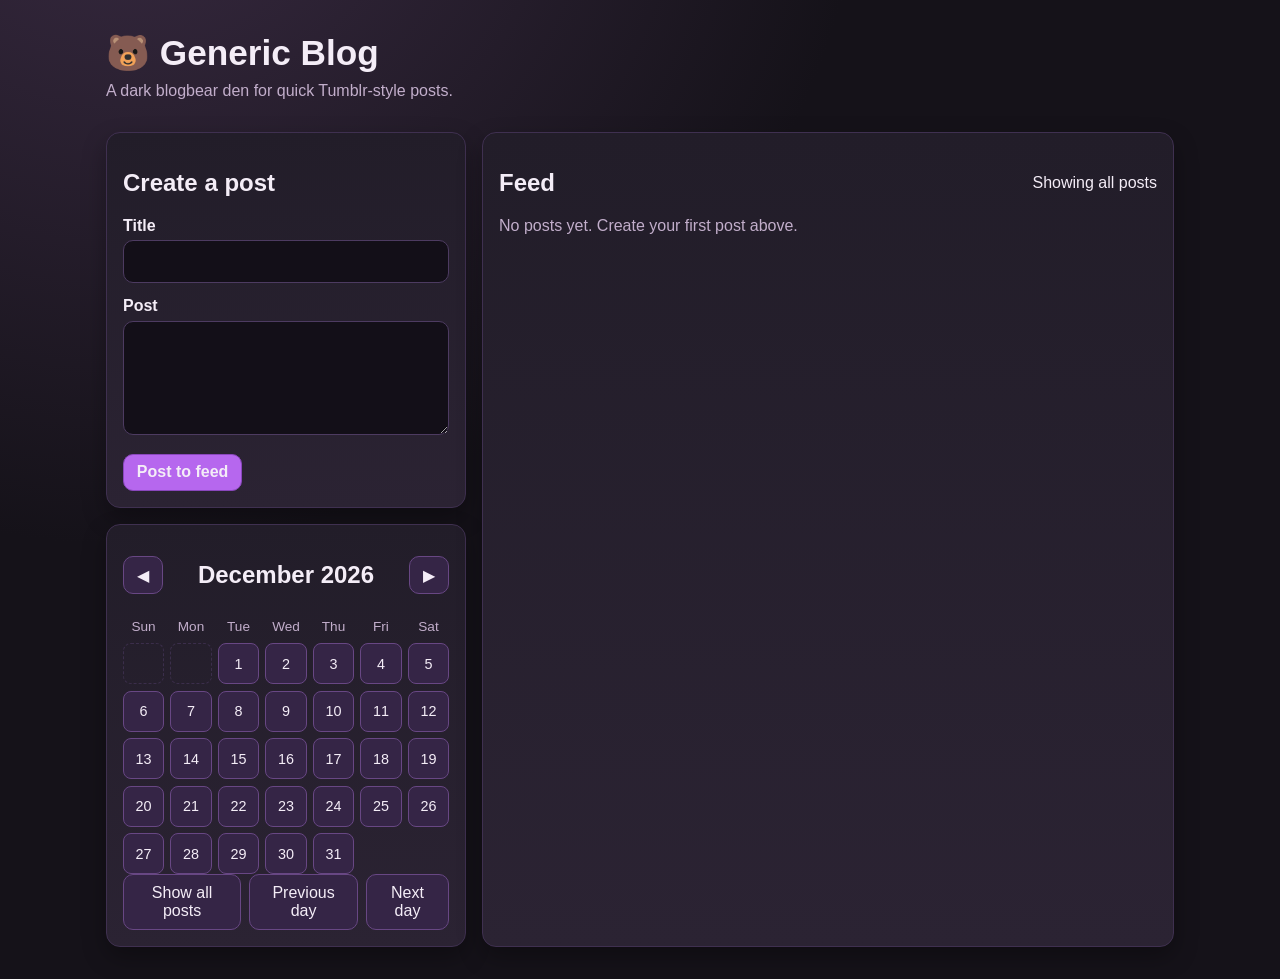
==== index.html @ 1c7ff7b8 "Build Generic Blog GitHub Pages site with calendar feed" ====
<!doctype html>
<html lang="en">
  <head>
    <meta charset="UTF-8" />
    <meta name="viewport" content="width=device-width, initial-scale=1.0" />
    <title>Generic Blog</title>
    <link rel="stylesheet" href="style.css" />
  </head>
  <body>
    <header class="site-header">
      <h1>🐻 Generic Blog</h1>
      <p class="tagline">A dark blogbear den for quick Tumblr-style posts.</p>
    </header>

    <main class="layout">
      <section class="compose card">
        <h2>Create a post</h2>
        <form id="post-form">
          <label for="post-title">Title</label>
          <input id="post-title" name="title" type="text" maxlength="80" required />

          <label for="post-content">Post</label>
          <textarea id="post-content" name="content" rows="5" maxlength="1500" required></textarea>

          <button type="submit">Post to feed</button>
        </form>
      </section>

      <section class="calendar card">
        <div class="calendar-header">
          <button id="month-prev" type="button" aria-label="Previous month">◀</button>
          <h2 id="month-label">Month</h2>
          <button id="month-next" type="button" aria-label="Next month">▶</button>
        </div>
        <div class="weekday-grid" aria-hidden="true">
          <span>Sun</span><span>Mon</span><span>Tue</span><span>Wed</span><span>Thu</span><span>Fri</span><span>Sat</span>
        </div>
        <div id="calendar-grid" class="calendar-grid" role="grid" aria-label="Posting calendar"></div>
        <div class="calendar-tools">
          <button id="show-all" type="button">Show all posts</button>
          <button id="day-prev" type="button">Previous day</button>
          <button id="day-next" type="button">Next day</button>
        </div>
      </section>

      <section class="feed card">
        <div class="feed-header">
          <h2>Feed</h2>
          <p id="feed-filter-label">Showing all posts</p>
        </div>
        <div id="feed-list" class="feed-list"></div>
      </section>
    </main>

    <template id="post-template">
      <article class="post-item">
        <h3 class="post-title"></h3>
        <p class="post-meta"></p>
        <p class="post-content"></p>
      </article>
    </template>

    <script src="script.js"></script>
  </body>
</html>
---- style.css ----
:root {
  color-scheme: dark;
  --bg: #151219;
  --surface: #221d29;
  --surface-alt: #2b2333;
  --text: #f4edf7;
  --muted: #c2aecb;
  --accent: #d292ff;
  --accent-strong: #b667ee;
  --danger: #ff8fb1;
  --calendar-dot: #ffd56a;
}

* {
  box-sizing: border-box;
}

body {
  margin: 0;
  font-family: Inter, Segoe UI, Roboto, Arial, sans-serif;
  color: var(--text);
  background: radial-gradient(circle at 10% -20%, #3a2b43, var(--bg) 45%);
  min-height: 100vh;
}

.site-header {
  max-width: 1100px;
  margin: 0 auto;
  padding: 2rem 1rem 1rem;
}

.site-header h1 {
  margin: 0;
  font-size: 2.2rem;
}

.tagline {
  color: var(--muted);
  margin-top: 0.5rem;
}

.layout {
  max-width: 1100px;
  margin: 0 auto;
  padding: 0 1rem 2rem;
  display: grid;
  grid-template-columns: 1fr;
  gap: 1rem;
}

.card {
  background: linear-gradient(180deg, var(--surface), var(--surface-alt));
  border: 1px solid #3f3050;
  border-radius: 14px;
  padding: 1rem;
  box-shadow: 0 10px 24px rgb(0 0 0 / 30%);
}

label {
  display: block;
  font-weight: 600;
  margin-bottom: 0.35rem;
}

input,
textarea,
button {
  font: inherit;
}

input,
textarea {
  width: 100%;
  margin-bottom: 0.9rem;
  border-radius: 10px;
  border: 1px solid #4d3b61;
  background: #130f18;
  color: var(--text);
  padding: 0.7rem;
}

button {
  border: 1px solid #684784;
  background: #352546;
  color: var(--text);
  border-radius: 10px;
  padding: 0.55rem 0.8rem;
  cursor: pointer;
}

button:hover {
  background: #47305f;
}

#post-form button {
  background: var(--accent-strong);
  border-color: #8a47bd;
  font-weight: 700;
}

.calendar-header,
.feed-header,
.calendar-tools {
  display: flex;
  align-items: center;
  justify-content: space-between;
  gap: 0.5rem;
}

.weekday-grid,
.calendar-grid {
  display: grid;
  grid-template-columns: repeat(7, minmax(0, 1fr));
  gap: 0.4rem;
  margin-top: 0.6rem;
}

.weekday-grid span {
  text-align: center;
  color: var(--muted);
  font-size: 0.85rem;
}

.calendar-grid button,
.calendar-grid span {
  aspect-ratio: 1;
  border-radius: 8px;
  display: grid;
  place-content: center;
  font-size: 0.9rem;
}

.calendar-grid span {
  border: 1px dashed #3b2e4b;
  color: #877394;
}

.calendar-day {
  position: relative;
}

.calendar-day.has-post::after {
  content: "";
  position: absolute;
  width: 0.38rem;
  height: 0.38rem;
  border-radius: 999px;
  background: var(--calendar-dot);
  bottom: 0.3rem;
}

.calendar-day.active {
  outline: 2px solid var(--accent);
  background: #51306c;
}

.feed-list {
  display: grid;
  gap: 0.8rem;
}

.post-item {
  border: 1px solid #4a3a5c;
  border-radius: 10px;
  padding: 0.8rem;
  background: #1a1520;
}

.post-title {
  margin: 0;
}

.post-meta {
  margin: 0.35rem 0;
  color: var(--muted);
  font-size: 0.9rem;
}

.post-content {
  white-space: pre-wrap;
  margin: 0;
}

.empty-state {
  margin: 0;
  color: var(--muted);
}

@media (min-width: 900px) {
  .layout {
    grid-template-columns: minmax(280px, 360px) 1fr;
    grid-template-areas:
      "compose feed"
      "calendar feed";
  }

  .compose {
    grid-area: compose;
  }

  .calendar {
    grid-area: calendar;
  }

  .feed {
    grid-area: feed;
  }
}
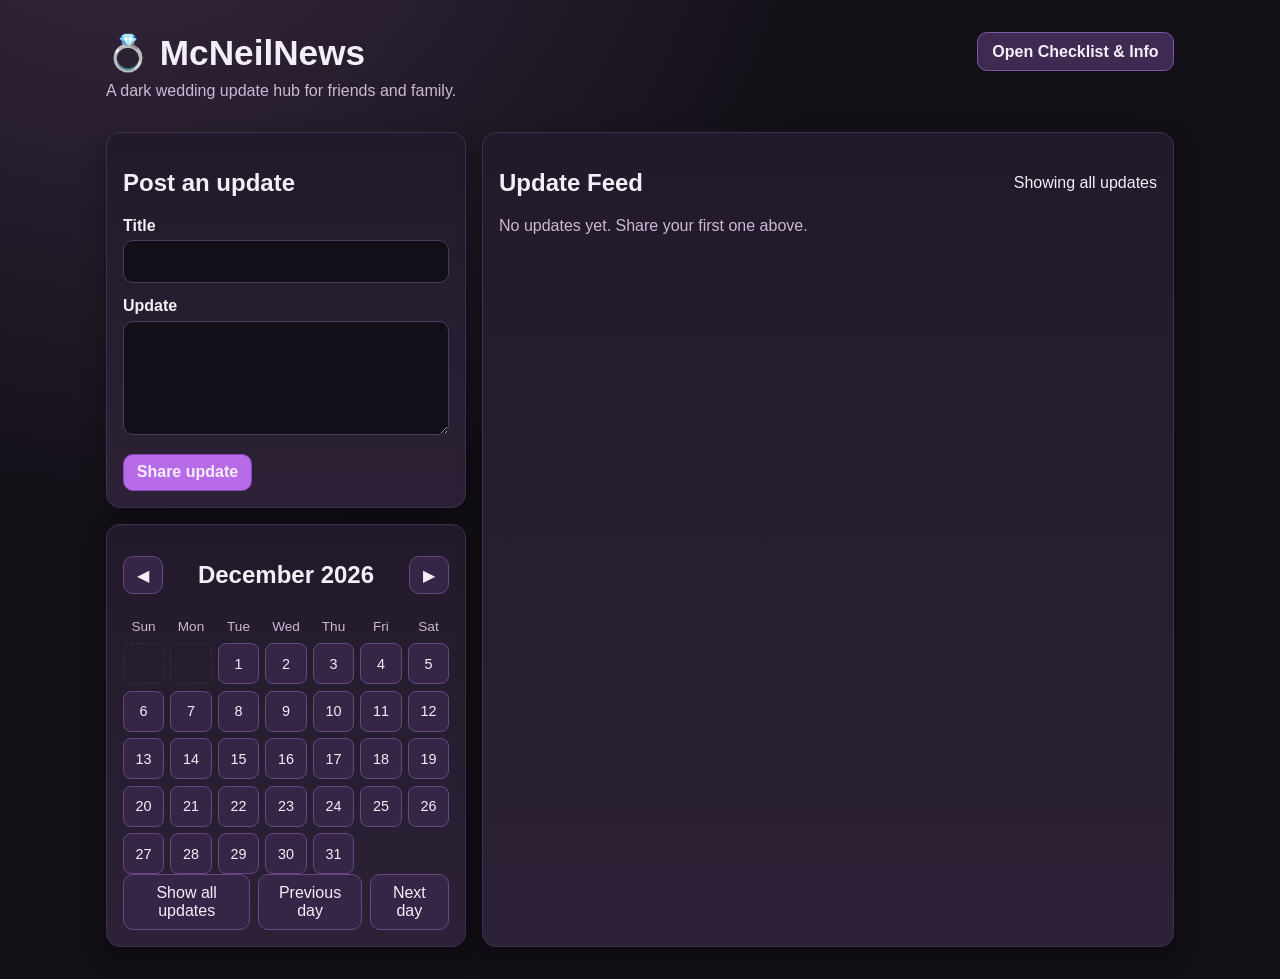
==== commit ab1f5a12: "Rebrand to McNeilNews with comments and checklist page" ====
--- a/index.html
+++ b/index.html
@@ -3,26 +3,31 @@
   <head>
     <meta charset="UTF-8" />
     <meta name="viewport" content="width=device-width, initial-scale=1.0" />
-    <title>Generic Blog</title>
+    <title>McNeilNews</title>
     <link rel="stylesheet" href="style.css" />
   </head>
   <body>
     <header class="site-header">
-      <h1>🐻 Generic Blog</h1>
-      <p class="tagline">A dark blogbear den for quick Tumblr-style posts.</p>
+      <div>
+        <h1>💍 McNeilNews</h1>
+        <p class="tagline">A dark wedding update hub for friends and family.</p>
+      </div>
+      <a class="checklist-link" href="checklist.html" target="_blank" rel="noopener noreferrer">
+        Open Checklist & Info
+      </a>
     </header>
 
     <main class="layout">
       <section class="compose card">
-        <h2>Create a post</h2>
+        <h2>Post an update</h2>
         <form id="post-form">
           <label for="post-title">Title</label>
           <input id="post-title" name="title" type="text" maxlength="80" required />
 
-          <label for="post-content">Post</label>
+          <label for="post-content">Update</label>
           <textarea id="post-content" name="content" rows="5" maxlength="1500" required></textarea>
 
-          <button type="submit">Post to feed</button>
+          <button type="submit">Share update</button>
         </form>
       </section>
 
@@ -37,7 +42,7 @@
         </div>
         <div id="calendar-grid" class="calendar-grid" role="grid" aria-label="Posting calendar"></div>
         <div class="calendar-tools">
-          <button id="show-all" type="button">Show all posts</button>
+          <button id="show-all" type="button">Show all updates</button>
           <button id="day-prev" type="button">Previous day</button>
           <button id="day-next" type="button">Next day</button>
         </div>
@@ -45,8 +50,8 @@
 
       <section class="feed card">
         <div class="feed-header">
-          <h2>Feed</h2>
-          <p id="feed-filter-label">Showing all posts</p>
+          <h2>Update Feed</h2>
+          <p id="feed-filter-label">Showing all updates</p>
         </div>
         <div id="feed-list" class="feed-list"></div>
       </section>
@@ -57,6 +62,28 @@
         <h3 class="post-title"></h3>
         <p class="post-meta"></p>
         <p class="post-content"></p>
+        <section class="comments-section">
+          <h4>Comments</h4>
+          <div class="comment-list"></div>
+          <form class="comment-form">
+            <label>
+              Name
+              <input class="comment-name" type="text" maxlength="50" required />
+            </label>
+            <label>
+              Comment
+              <textarea class="comment-text" rows="3" maxlength="600" required></textarea>
+            </label>
+            <button type="submit">Add comment</button>
+          </form>
+        </section>
+      </article>
+    </template>
+
+    <template id="comment-template">
+      <article class="comment-item">
+        <p class="comment-meta"></p>
+        <p class="comment-content"></p>
       </article>
     </template>
 
--- a/style.css
+++ b/style.css
@@ -1,13 +1,12 @@
 :root {
   color-scheme: dark;
-  --bg: #151219;
-  --surface: #221d29;
-  --surface-alt: #2b2333;
-  --text: #f4edf7;
-  --muted: #c2aecb;
-  --accent: #d292ff;
-  --accent-strong: #b667ee;
-  --danger: #ff8fb1;
+  --bg: #120f16;
+  --surface: #221a2a;
+  --surface-alt: #2c2136;
+  --text: #f5eef8;
+  --muted: #cdb9d6;
+  --accent: #d7a4ff;
+  --accent-strong: #b76be9;
   --calendar-dot: #ffd56a;
 }
 
@@ -27,6 +26,10 @@
   max-width: 1100px;
   margin: 0 auto;
   padding: 2rem 1rem 1rem;
+  display: flex;
+  justify-content: space-between;
+  align-items: flex-start;
+  gap: 1rem;
 }
 
 .site-header h1 {
@@ -37,6 +40,20 @@
 .tagline {
   color: var(--muted);
   margin-top: 0.5rem;
+}
+
+.checklist-link {
+  text-decoration: none;
+  border: 1px solid #8156a2;
+  background: #3f2b52;
+  color: var(--text);
+  border-radius: 10px;
+  padding: 0.6rem 0.9rem;
+  font-weight: 600;
+}
+
+.checklist-link:hover {
+  background: #54366d;
 }
 
 .layout {
@@ -92,7 +109,9 @@
   background: #47305f;
 }
 
-#post-form button {
+#post-form button,
+.comment-form button,
+.checklist-add button {
   background: var(--accent-strong);
   border-color: #8a47bd;
   font-weight: 700;
@@ -166,24 +185,70 @@
   background: #1a1520;
 }
 
-.post-title {
-  margin: 0;
-}
-
-.post-meta {
+.post-title,
+.comments-section h4 {
+  margin: 0;
+}
+
+.post-meta,
+.comment-meta {
   margin: 0.35rem 0;
   color: var(--muted);
   font-size: 0.9rem;
 }
 
-.post-content {
+.post-content,
+.comment-content {
   white-space: pre-wrap;
   margin: 0;
 }
 
+.comments-section {
+  margin-top: 0.9rem;
+  border-top: 1px solid #443555;
+  padding-top: 0.8rem;
+}
+
+.comment-list {
+  display: grid;
+  gap: 0.45rem;
+  margin: 0.6rem 0;
+}
+
+.comment-item {
+  background: #130f19;
+  border: 1px solid #41324f;
+  border-radius: 8px;
+  padding: 0.55rem;
+}
+
 .empty-state {
   margin: 0;
   color: var(--muted);
+}
+
+.checklist-page {
+  max-width: 900px;
+  margin: 0 auto;
+  padding: 1rem;
+}
+
+.checklist-list {
+  list-style: none;
+  padding: 0;
+  margin: 1rem 0 0;
+  display: grid;
+  gap: 0.6rem;
+}
+
+.checklist-list li {
+  background: #1a1520;
+  border: 1px solid #443555;
+  border-radius: 10px;
+  padding: 0.7rem;
+  display: flex;
+  justify-content: space-between;
+  gap: 0.7rem;
 }
 
 @media (min-width: 900px) {
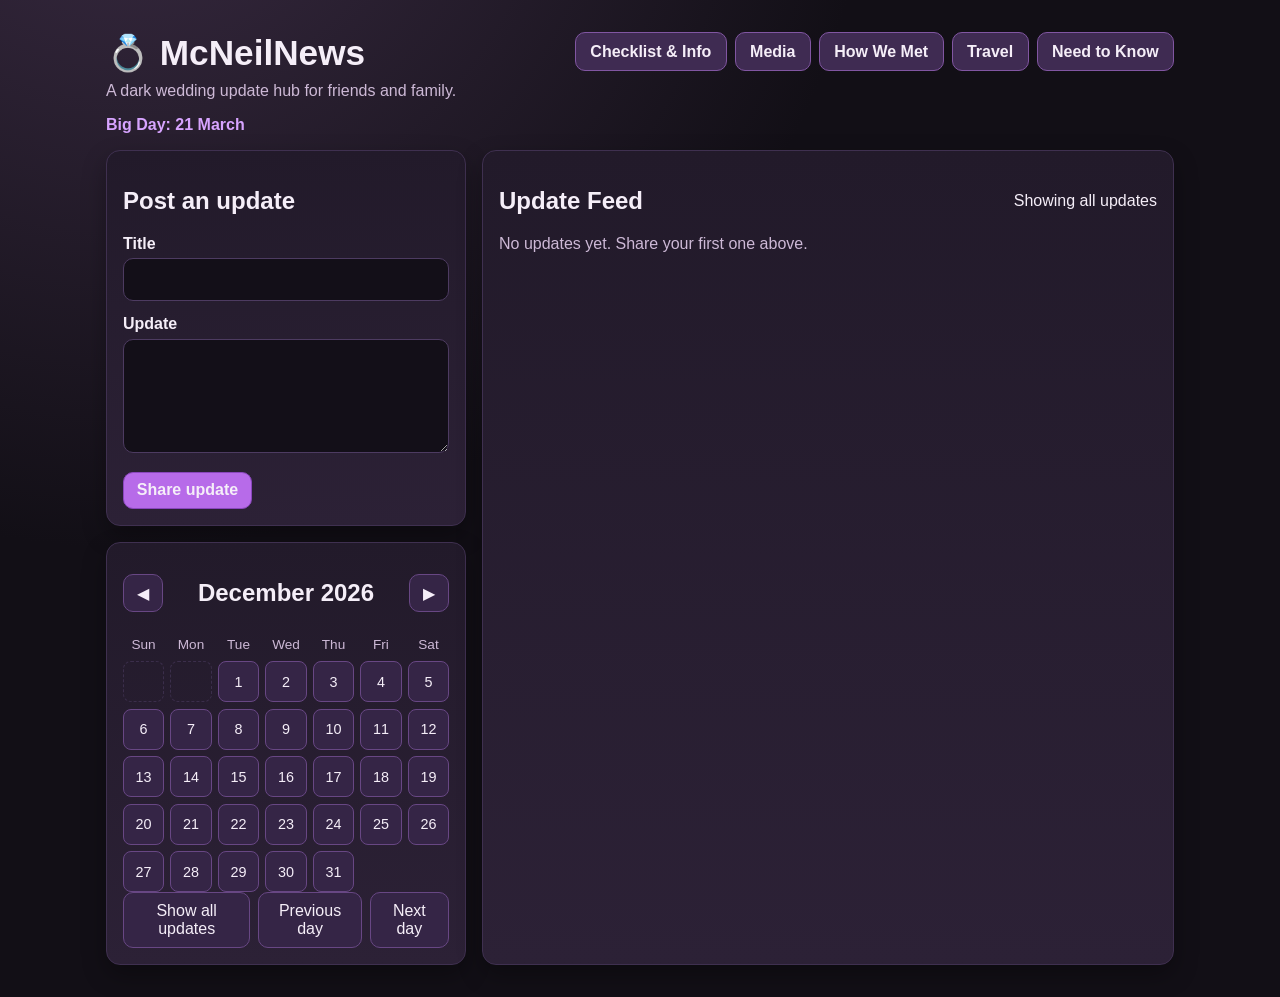
==== commit 1562695d: "Add wedding info tabs and highlight March 21 big day" ====
--- a/index.html
+++ b/index.html
@@ -11,10 +11,15 @@
       <div>
         <h1>💍 McNeilNews</h1>
         <p class="tagline">A dark wedding update hub for friends and family.</p>
+        <p class="big-day-banner">Big Day: <strong>21 March</strong></p>
       </div>
-      <a class="checklist-link" href="checklist.html" target="_blank" rel="noopener noreferrer">
-        Open Checklist & Info
-      </a>
+      <nav class="quick-links" aria-label="Wedding pages">
+        <a class="checklist-link" href="checklist.html" target="_blank" rel="noopener noreferrer">Checklist & Info</a>
+        <a class="checklist-link" href="media.html" target="_blank" rel="noopener noreferrer">Media</a>
+        <a class="checklist-link" href="how-we-met.html" target="_blank" rel="noopener noreferrer">How We Met</a>
+        <a class="checklist-link" href="travel.html" target="_blank" rel="noopener noreferrer">Travel</a>
+        <a class="checklist-link" href="need-to-know.html" target="_blank" rel="noopener noreferrer">Need to Know</a>
+      </nav>
     </header>
 
     <main class="layout">
--- a/style.css
+++ b/style.css
@@ -42,6 +42,20 @@
   margin-top: 0.5rem;
 }
 
+
+.big-day-banner {
+  margin: 0.45rem 0 0;
+  color: var(--accent);
+  font-weight: 600;
+}
+
+.quick-links {
+  display: flex;
+  flex-wrap: wrap;
+  justify-content: flex-end;
+  gap: 0.5rem;
+}
+
 .checklist-link {
   text-decoration: none;
   border: 1px solid #8156a2;
@@ -173,6 +187,11 @@
   background: #51306c;
 }
 
+.calendar-day.big-day {
+  border-color: #ffd56a;
+  box-shadow: 0 0 0 1px #ffd56a inset;
+}
+
 .feed-list {
   display: grid;
   gap: 0.8rem;
@@ -249,6 +268,15 @@
   display: flex;
   justify-content: space-between;
   gap: 0.7rem;
+}
+
+.static-page ul {
+  margin: 0.5rem 0 0;
+  padding-left: 1.2rem;
+}
+
+.static-page li {
+  margin-bottom: 0.45rem;
 }
 
 @media (min-width: 900px) {
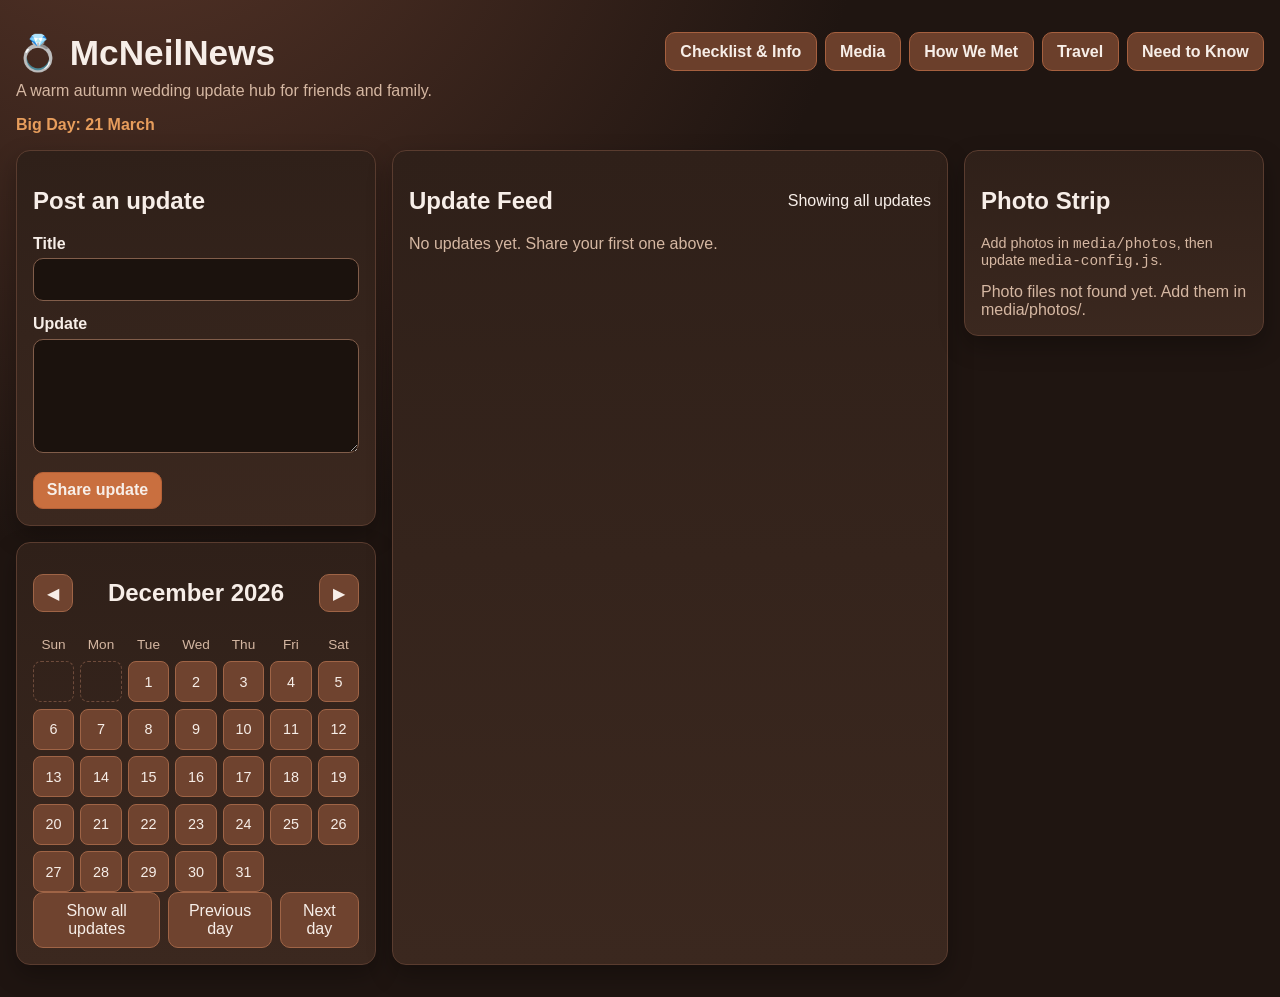
==== commit 88a592ca: "Fix March 21 highlight and add autumn theme media workflow" ====
--- a/index.html
+++ b/index.html
@@ -10,7 +10,7 @@
     <header class="site-header">
       <div>
         <h1>💍 McNeilNews</h1>
-        <p class="tagline">A dark wedding update hub for friends and family.</p>
+        <p class="tagline">A warm autumn wedding update hub for friends and family.</p>
         <p class="big-day-banner">Big Day: <strong>21 March</strong></p>
       </div>
       <nav class="quick-links" aria-label="Wedding pages">
@@ -22,44 +22,52 @@
       </nav>
     </header>
 
-    <main class="layout">
-      <section class="compose card">
-        <h2>Post an update</h2>
-        <form id="post-form">
-          <label for="post-title">Title</label>
-          <input id="post-title" name="title" type="text" maxlength="80" required />
+    <main class="page-shell">
+      <section class="layout">
+        <section class="compose card">
+          <h2>Post an update</h2>
+          <form id="post-form">
+            <label for="post-title">Title</label>
+            <input id="post-title" name="title" type="text" maxlength="80" required />
 
-          <label for="post-content">Update</label>
-          <textarea id="post-content" name="content" rows="5" maxlength="1500" required></textarea>
+            <label for="post-content">Update</label>
+            <textarea id="post-content" name="content" rows="5" maxlength="1500" required></textarea>
 
-          <button type="submit">Share update</button>
-        </form>
+            <button type="submit">Share update</button>
+          </form>
+        </section>
+
+        <section class="calendar card">
+          <div class="calendar-header">
+            <button id="month-prev" type="button" aria-label="Previous month">◀</button>
+            <h2 id="month-label">Month</h2>
+            <button id="month-next" type="button" aria-label="Next month">▶</button>
+          </div>
+          <div class="weekday-grid" aria-hidden="true">
+            <span>Sun</span><span>Mon</span><span>Tue</span><span>Wed</span><span>Thu</span><span>Fri</span><span>Sat</span>
+          </div>
+          <div id="calendar-grid" class="calendar-grid" role="grid" aria-label="Posting calendar"></div>
+          <div class="calendar-tools">
+            <button id="show-all" type="button">Show all updates</button>
+            <button id="day-prev" type="button">Previous day</button>
+            <button id="day-next" type="button">Next day</button>
+          </div>
+        </section>
+
+        <section class="feed card">
+          <div class="feed-header">
+            <h2>Update Feed</h2>
+            <p id="feed-filter-label">Showing all updates</p>
+          </div>
+          <div id="feed-list" class="feed-list"></div>
+        </section>
       </section>
 
-      <section class="calendar card">
-        <div class="calendar-header">
-          <button id="month-prev" type="button" aria-label="Previous month">◀</button>
-          <h2 id="month-label">Month</h2>
-          <button id="month-next" type="button" aria-label="Next month">▶</button>
-        </div>
-        <div class="weekday-grid" aria-hidden="true">
-          <span>Sun</span><span>Mon</span><span>Tue</span><span>Wed</span><span>Thu</span><span>Fri</span><span>Sat</span>
-        </div>
-        <div id="calendar-grid" class="calendar-grid" role="grid" aria-label="Posting calendar"></div>
-        <div class="calendar-tools">
-          <button id="show-all" type="button">Show all updates</button>
-          <button id="day-prev" type="button">Previous day</button>
-          <button id="day-next" type="button">Next day</button>
-        </div>
-      </section>
-
-      <section class="feed card">
-        <div class="feed-header">
-          <h2>Update Feed</h2>
-          <p id="feed-filter-label">Showing all updates</p>
-        </div>
-        <div id="feed-list" class="feed-list"></div>
-      </section>
+      <aside class="photo-rail card" aria-label="Vertical photo album">
+        <h2>Photo Strip</h2>
+        <p class="rail-note">Add photos in <code>media/photos</code>, then update <code>media-config.js</code>.</p>
+        <div id="rail-list" class="rail-list"></div>
+      </aside>
     </main>
 
     <template id="post-template">
@@ -92,6 +100,7 @@
       </article>
     </template>
 
+    <script src="media-config.js"></script>
     <script src="script.js"></script>
   </body>
 </html>
--- a/style.css
+++ b/style.css
@@ -1,13 +1,13 @@
 :root {
   color-scheme: dark;
-  --bg: #120f16;
-  --surface: #221a2a;
-  --surface-alt: #2c2136;
-  --text: #f5eef8;
-  --muted: #cdb9d6;
-  --accent: #d7a4ff;
-  --accent-strong: #b76be9;
-  --calendar-dot: #ffd56a;
+  --bg: #1f1511;
+  --surface: #2f2019;
+  --surface-alt: #3b281f;
+  --text: #f7eee8;
+  --muted: #d5b7a2;
+  --accent: #e79d5c;
+  --accent-strong: #c96f3f;
+  --calendar-dot: #f4cf7d;
 }
 
 * {
@@ -18,12 +18,12 @@
   margin: 0;
   font-family: Inter, Segoe UI, Roboto, Arial, sans-serif;
   color: var(--text);
-  background: radial-gradient(circle at 10% -20%, #3a2b43, var(--bg) 45%);
+  background: radial-gradient(circle at 10% -20%, #593629, var(--bg) 45%);
   min-height: 100vh;
 }
 
 .site-header {
-  max-width: 1100px;
+  max-width: 1320px;
   margin: 0 auto;
   padding: 2rem 1rem 1rem;
   display: flex;
@@ -42,7 +42,6 @@
   margin-top: 0.5rem;
 }
 
-
 .big-day-banner {
   margin: 0.45rem 0 0;
   color: var(--accent);
@@ -58,8 +57,8 @@
 
 .checklist-link {
   text-decoration: none;
-  border: 1px solid #8156a2;
-  background: #3f2b52;
+  border: 1px solid #a6603f;
+  background: #6b3f2b;
   color: var(--text);
   border-radius: 10px;
   padding: 0.6rem 0.9rem;
@@ -67,11 +66,11 @@
 }
 
 .checklist-link:hover {
-  background: #54366d;
-}
-
-.layout {
-  max-width: 1100px;
+  background: #814c34;
+}
+
+.page-shell {
+  max-width: 1320px;
   margin: 0 auto;
   padding: 0 1rem 2rem;
   display: grid;
@@ -79,12 +78,18 @@
   gap: 1rem;
 }
 
+.layout {
+  display: grid;
+  grid-template-columns: 1fr;
+  gap: 1rem;
+}
+
 .card {
   background: linear-gradient(180deg, var(--surface), var(--surface-alt));
-  border: 1px solid #3f3050;
+  border: 1px solid #5a3c2f;
   border-radius: 14px;
   padding: 1rem;
-  box-shadow: 0 10px 24px rgb(0 0 0 / 30%);
+  box-shadow: 0 10px 24px rgb(0 0 0 / 28%);
 }
 
 label {
@@ -104,15 +109,15 @@
   width: 100%;
   margin-bottom: 0.9rem;
   border-radius: 10px;
-  border: 1px solid #4d3b61;
-  background: #130f18;
+  border: 1px solid #815d4a;
+  background: #1b120d;
   color: var(--text);
   padding: 0.7rem;
 }
 
 button {
-  border: 1px solid #684784;
-  background: #352546;
+  border: 1px solid #9f6446;
+  background: #6f432f;
   color: var(--text);
   border-radius: 10px;
   padding: 0.55rem 0.8rem;
@@ -120,14 +125,14 @@
 }
 
 button:hover {
-  background: #47305f;
+  background: #8a5238;
 }
 
 #post-form button,
 .comment-form button,
 .checklist-add button {
   background: var(--accent-strong);
-  border-color: #8a47bd;
+  border-color: #b66137;
   font-weight: 700;
 }
 
@@ -164,8 +169,8 @@
 }
 
 .calendar-grid span {
-  border: 1px dashed #3b2e4b;
-  color: #877394;
+  border: 1px dashed #6e4b3b;
+  color: #9d7b6a;
 }
 
 .calendar-day {
@@ -184,12 +189,12 @@
 
 .calendar-day.active {
   outline: 2px solid var(--accent);
-  background: #51306c;
+  background: #965b3c;
 }
 
 .calendar-day.big-day {
-  border-color: #ffd56a;
-  box-shadow: 0 0 0 1px #ffd56a inset;
+  border-color: #ffd083;
+  box-shadow: 0 0 0 1px #ffd083 inset;
 }
 
 .feed-list {
@@ -198,10 +203,10 @@
 }
 
 .post-item {
-  border: 1px solid #4a3a5c;
+  border: 1px solid #6b4b3b;
   border-radius: 10px;
   padding: 0.8rem;
-  background: #1a1520;
+  background: #261912;
 }
 
 .post-title,
@@ -224,7 +229,7 @@
 
 .comments-section {
   margin-top: 0.9rem;
-  border-top: 1px solid #443555;
+  border-top: 1px solid #624333;
   padding-top: 0.8rem;
 }
 
@@ -235,10 +240,44 @@
 }
 
 .comment-item {
-  background: #130f19;
-  border: 1px solid #41324f;
+  background: #1a120d;
+  border: 1px solid #5d3f2f;
   border-radius: 8px;
   padding: 0.55rem;
+}
+
+.photo-rail {
+  max-height: 80vh;
+  overflow: auto;
+}
+
+.rail-note {
+  color: var(--muted);
+  font-size: 0.9rem;
+}
+
+.rail-list {
+  display: grid;
+  gap: 0.7rem;
+}
+
+.rail-item {
+  margin: 0;
+}
+
+.rail-image {
+  width: 100%;
+  border-radius: 10px;
+  border: 1px solid #6f4c3a;
+  display: block;
+  max-height: 220px;
+  object-fit: cover;
+}
+
+.rail-item figcaption {
+  margin-top: 0.3rem;
+  font-size: 0.85rem;
+  color: var(--muted);
 }
 
 .empty-state {
@@ -261,8 +300,8 @@
 }
 
 .checklist-list li {
-  background: #1a1520;
-  border: 1px solid #443555;
+  background: #261912;
+  border: 1px solid #624333;
   border-radius: 10px;
   padding: 0.7rem;
   display: flex;
@@ -270,7 +309,8 @@
   gap: 0.7rem;
 }
 
-.static-page ul {
+.static-page ul,
+.static-page ol {
   margin: 0.5rem 0 0;
   padding-left: 1.2rem;
 }
@@ -279,7 +319,38 @@
   margin-bottom: 0.45rem;
 }
 
-@media (min-width: 900px) {
+.media-gallery {
+  display: grid;
+  grid-template-columns: repeat(auto-fill, minmax(220px, 1fr));
+  gap: 0.75rem;
+  margin-bottom: 1rem;
+}
+
+.media-card {
+  background: #261912;
+  border: 1px solid #624333;
+  border-radius: 10px;
+  padding: 0.7rem;
+}
+
+.media-card h3 {
+  margin: 0.55rem 0 0;
+}
+
+.media-image {
+  width: 100%;
+  border-radius: 8px;
+  border: 1px solid #6b4938;
+  max-height: 240px;
+  object-fit: cover;
+}
+
+@media (min-width: 980px) {
+  .page-shell {
+    grid-template-columns: minmax(0, 1fr) 300px;
+    align-items: start;
+  }
+
   .layout {
     grid-template-columns: minmax(280px, 360px) 1fr;
     grid-template-areas:
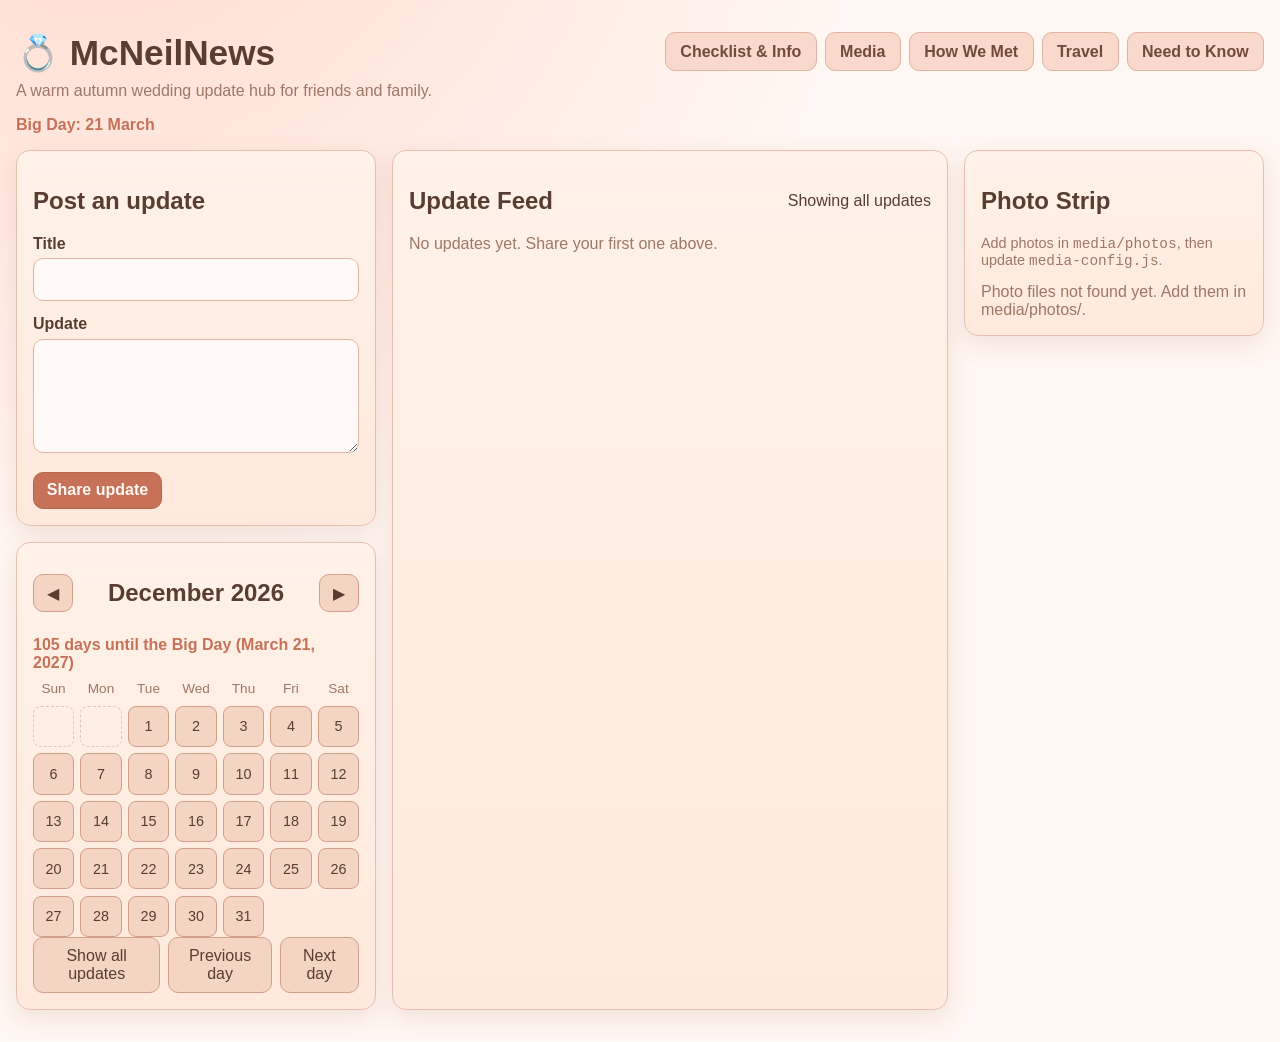
==== commit d21f037e: "Add wedding countdown and confirm pastel theme on calendar" ====
--- a/index.html
+++ b/index.html
@@ -43,6 +43,7 @@
             <h2 id="month-label">Month</h2>
             <button id="month-next" type="button" aria-label="Next month">▶</button>
           </div>
+          <p id="wedding-countdown" class="countdown" aria-live="polite"></p>
           <div class="weekday-grid" aria-hidden="true">
             <span>Sun</span><span>Mon</span><span>Tue</span><span>Wed</span><span>Thu</span><span>Fri</span><span>Sat</span>
           </div>
--- a/style.css
+++ b/style.css
@@ -1,13 +1,13 @@
 :root {
-  color-scheme: dark;
-  --bg: #1f1511;
-  --surface: #2f2019;
-  --surface-alt: #3b281f;
-  --text: #f7eee8;
-  --muted: #d5b7a2;
-  --accent: #e79d5c;
-  --accent-strong: #c96f3f;
-  --calendar-dot: #f4cf7d;
+  color-scheme: light;
+  --bg: #fff7f2;
+  --surface: #fff2e8;
+  --surface-alt: #ffe9dc;
+  --text: #5a3d31;
+  --muted: #9e7766;
+  --accent: #df8f78;
+  --accent-strong: #c67158;
+  --calendar-dot: #e6b96f;
 }
 
 * {
@@ -18,7 +18,7 @@
   margin: 0;
   font-family: Inter, Segoe UI, Roboto, Arial, sans-serif;
   color: var(--text);
-  background: radial-gradient(circle at 10% -20%, #593629, var(--bg) 45%);
+  background: radial-gradient(circle at 8% -20%, #ffd9cb, var(--bg) 45%);
   min-height: 100vh;
 }
 
@@ -44,8 +44,8 @@
 
 .big-day-banner {
   margin: 0.45rem 0 0;
-  color: var(--accent);
-  font-weight: 600;
+  color: var(--accent-strong);
+  font-weight: 700;
 }
 
 .quick-links {
@@ -57,16 +57,16 @@
 
 .checklist-link {
   text-decoration: none;
-  border: 1px solid #a6603f;
-  background: #6b3f2b;
-  color: var(--text);
+  border: 1px solid #e1b2a1;
+  background: #f8d9cb;
+  color: #704a3d;
   border-radius: 10px;
   padding: 0.6rem 0.9rem;
   font-weight: 600;
 }
 
 .checklist-link:hover {
-  background: #814c34;
+  background: #f1c8b6;
 }
 
 .page-shell {
@@ -86,10 +86,10 @@
 
 .card {
   background: linear-gradient(180deg, var(--surface), var(--surface-alt));
-  border: 1px solid #5a3c2f;
+  border: 1px solid #e7bfaf;
   border-radius: 14px;
   padding: 1rem;
-  box-shadow: 0 10px 24px rgb(0 0 0 / 28%);
+  box-shadow: 0 8px 24px rgb(174 108 85 / 16%);
 }
 
 label {
@@ -109,15 +109,15 @@
   width: 100%;
   margin-bottom: 0.9rem;
   border-radius: 10px;
-  border: 1px solid #815d4a;
-  background: #1b120d;
+  border: 1px solid #dfb7a5;
+  background: #fffaf7;
   color: var(--text);
   padding: 0.7rem;
 }
 
 button {
-  border: 1px solid #9f6446;
-  background: #6f432f;
+  border: 1px solid #d29f8b;
+  background: #f4d4c3;
   color: var(--text);
   border-radius: 10px;
   padding: 0.55rem 0.8rem;
@@ -125,15 +125,22 @@
 }
 
 button:hover {
-  background: #8a5238;
+  background: #efc7b3;
 }
 
 #post-form button,
 .comment-form button,
 .checklist-add button {
   background: var(--accent-strong);
-  border-color: #b66137;
+  border-color: #b8674f;
+  color: #fff8f4;
   font-weight: 700;
+}
+
+.countdown {
+  margin: 0.55rem 0 0.2rem;
+  color: var(--accent-strong);
+  font-weight: 600;
 }
 
 .calendar-header,
@@ -169,8 +176,8 @@
 }
 
 .calendar-grid span {
-  border: 1px dashed #6e4b3b;
-  color: #9d7b6a;
+  border: 1px dashed #e5c4b6;
+  color: #b08a79;
 }
 
 .calendar-day {
@@ -188,13 +195,13 @@
 }
 
 .calendar-day.active {
-  outline: 2px solid var(--accent);
-  background: #965b3c;
+  outline: 2px solid #de9d84;
+  background: #f8ddcf;
 }
 
 .calendar-day.big-day {
-  border-color: #ffd083;
-  box-shadow: 0 0 0 1px #ffd083 inset;
+  border-color: #e6b96f;
+  box-shadow: 0 0 0 1px #e6b96f inset;
 }
 
 .feed-list {
@@ -203,10 +210,10 @@
 }
 
 .post-item {
-  border: 1px solid #6b4b3b;
+  border: 1px solid #e1bcab;
   border-radius: 10px;
   padding: 0.8rem;
-  background: #261912;
+  background: #fff6f0;
 }
 
 .post-title,
@@ -229,7 +236,7 @@
 
 .comments-section {
   margin-top: 0.9rem;
-  border-top: 1px solid #624333;
+  border-top: 1px solid #e4c4b3;
   padding-top: 0.8rem;
 }
 
@@ -240,8 +247,8 @@
 }
 
 .comment-item {
-  background: #1a120d;
-  border: 1px solid #5d3f2f;
+  background: #fff9f6;
+  border: 1px solid #e5c4b5;
   border-radius: 8px;
   padding: 0.55rem;
 }
@@ -268,7 +275,7 @@
 .rail-image {
   width: 100%;
   border-radius: 10px;
-  border: 1px solid #6f4c3a;
+  border: 1px solid #e1bdab;
   display: block;
   max-height: 220px;
   object-fit: cover;
@@ -300,8 +307,8 @@
 }
 
 .checklist-list li {
-  background: #261912;
-  border: 1px solid #624333;
+  background: #fff6f0;
+  border: 1px solid #e4c1b2;
   border-radius: 10px;
   padding: 0.7rem;
   display: flex;
@@ -327,8 +334,8 @@
 }
 
 .media-card {
-  background: #261912;
-  border: 1px solid #624333;
+  background: #fff6f0;
+  border: 1px solid #e4c1b2;
   border-radius: 10px;
   padding: 0.7rem;
 }
@@ -340,7 +347,7 @@
 .media-image {
   width: 100%;
   border-radius: 8px;
-  border: 1px solid #6b4938;
+  border: 1px solid #e2beae;
   max-height: 240px;
   object-fit: cover;
 }
